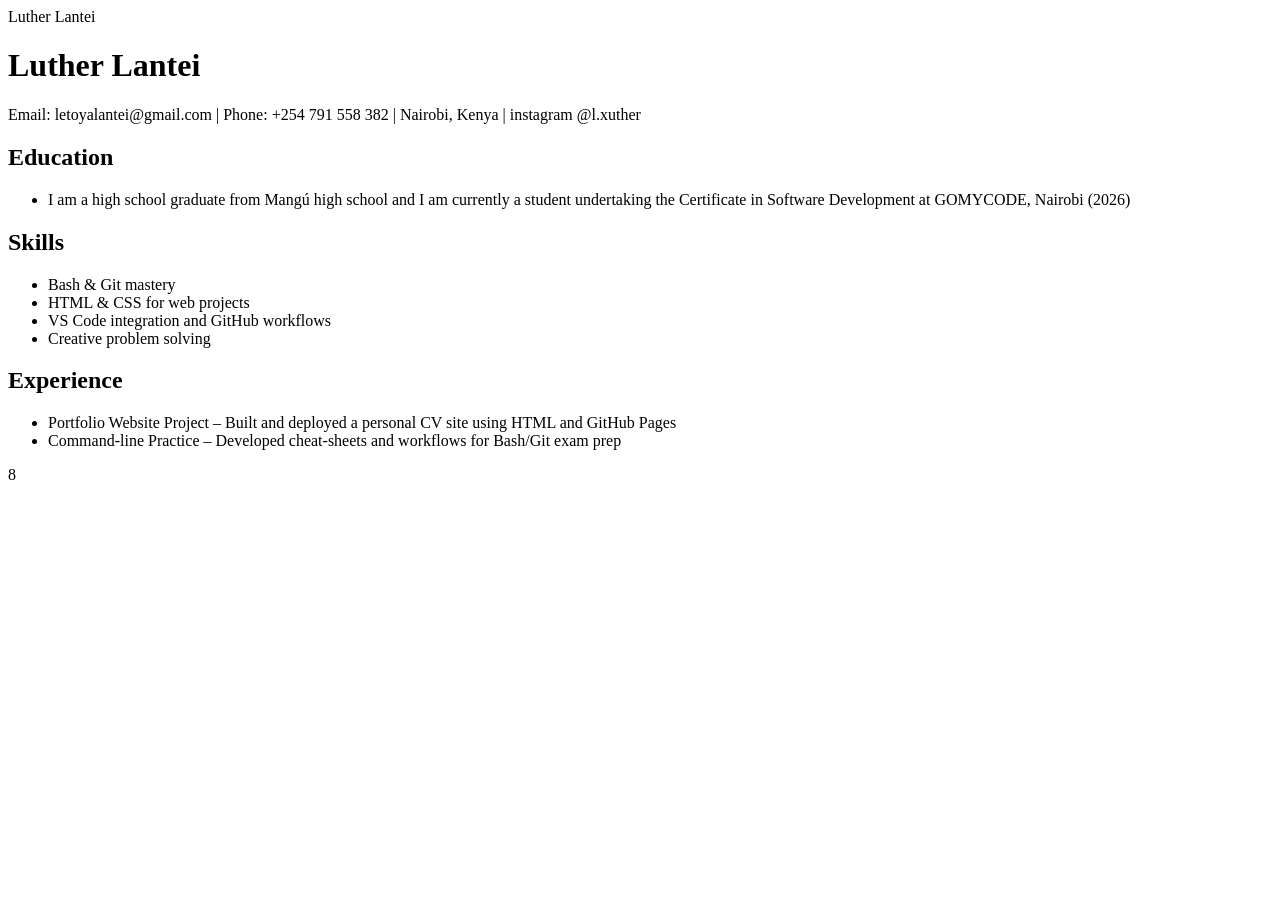
==== index.html @ 810d91b6 "Update index.html" ====
<!doctype html>
<html lang="en">
  <head>
    <meta charset="UTF-8" />
    <meta name="viewport" content="width=device-width, initial-scale=1.0" />
    <title>Document</title>
  </head>
  <body>
    Luther Lantei
  </body>
  <body>
    <h1>Luther Lantei</h1>
    <p>
      Email: letoyalantei@gmail.com | Phone: +254 791 558 382 | Nairobi, Kenya | instagram @l.xuther
    </p>

    <h2>Education</h2>
    <ul>
      <li>I am a high school graduate from Mangú high school and I am currently a student undertaking the Certificate in Software Development at GOMYCODE, Nairobi (2026)</li>
    </ul>

    <h2>Skills</h2>
    <ul>
      <li>Bash & Git mastery</li>
      <li>HTML & CSS for web projects</li>
      <li>VS Code integration and GitHub workflows</li>
      <li>Creative problem solving</li>
    </ul>

    <h2>Experience</h2>
    <ul>
      <li>
        Portfolio Website Project – Built and deployed a personal CV site using
        HTML and GitHub Pages
      </li>
      <li>
        Command-line Practice – Developed cheat-sheets and workflows for
        Bash/Git exam prep
      </li>
    </ul>
    <ul>
    </ul>
  </body>
</html>
8
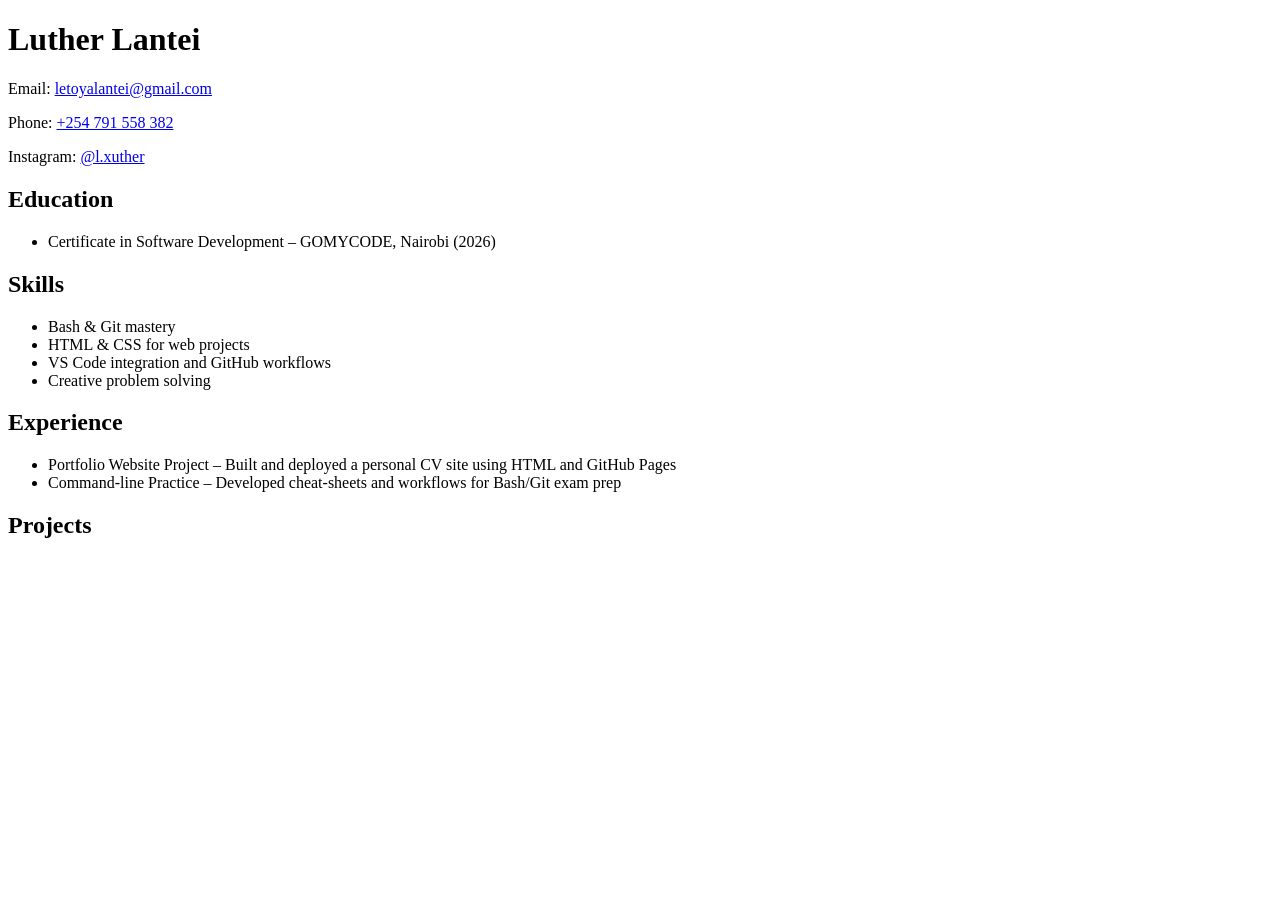
==== commit be7311eb: "Revise index.html with updated title and contact info Updated the title and added contact informatio" ====
--- a/index.html
+++ b/index.html
@@ -1,22 +1,27 @@
+
 <!doctype html>
 <html lang="en">
   <head>
     <meta charset="UTF-8" />
     <meta name="viewport" content="width=device-width, initial-scale=1.0" />
-    <title>Document</title>
+    <title>Luther Lantei Portfolio</title>
   </head>
-  <body>
-    Luther Lantei
-  </body>
+  <body></body>
   <body>
     <h1>Luther Lantei</h1>
     <p>
-      Email: letoyalantei@gmail.com | Phone: +254 791 558 382 | Nairobi, Kenya | instagram @l.xuther
+      Email: <a href="mailto:letoyalantei@gmail.com">letoyalantei@gmail.com</a>
+    </p>
+    <p></p>
+    <p>Phone: <a href="tel:+254791558382">+254 791 558 382</a></p>
+    <p>
+      Instagram:
+      <a href="https://instagram.com/l.xuther" target="_blank">@l.xuther</a>
     </p>
 
     <h2>Education</h2>
     <ul>
-      <li>I am a high school graduate from Mangú high school and I am currently a student undertaking the Certificate in Software Development at GOMYCODE, Nairobi (2026)</li>
+      <li>Certificate in Software Development – GOMYCODE, Nairobi (2026)</li>
     </ul>
 
     <h2>Skills</h2>
@@ -38,8 +43,8 @@
         Bash/Git exam prep
       </li>
     </ul>
-    <ul>
-    </ul>
+
+    <h2>Projects</h2>
+    <ul></ul>
   </body>
 </html>
-8
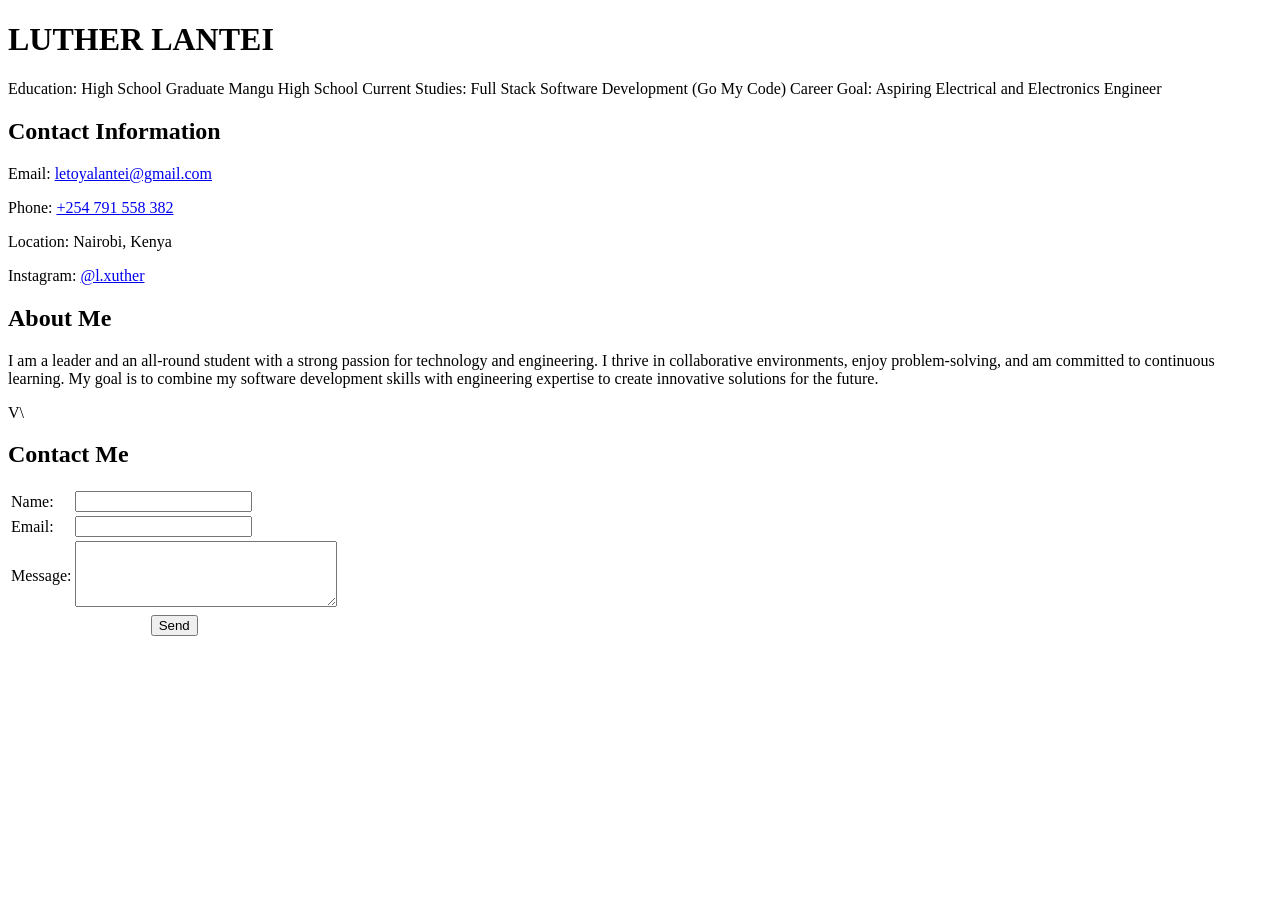
==== commit cca9c7d6: "Update portfolio details and add contact form" ====
--- a/index.html
+++ b/index.html
@@ -1,50 +1,72 @@
-
 <!doctype html>
 <html lang="en">
   <head>
     <meta charset="UTF-8" />
     <meta name="viewport" content="width=device-width, initial-scale=1.0" />
-    <title>Luther Lantei Portfolio</title>
+    <title>Document</title>
   </head>
-  <body></body>
   <body>
-    <h1>Luther Lantei</h1>
+    <h1>LUTHER LANTEI</h1>
+    <p>
+      Education: High School Graduate Mangu High School Current Studies: Full
+      Stack Software Development (Go My Code) Career Goal: Aspiring Electrical
+      and Electronics Engineer
+    </p>
+    <h2>Contact Information</h2>
     <p>
       Email: <a href="mailto:letoyalantei@gmail.com">letoyalantei@gmail.com</a>
     </p>
-    <p></p>
     <p>Phone: <a href="tel:+254791558382">+254 791 558 382</a></p>
+    <p>Location: Nairobi, Kenya</p>
     <p>
       Instagram:
       <a href="https://instagram.com/l.xuther" target="_blank">@l.xuther</a>
     </p>
 
-    <h2>Education</h2>
-    <ul>
-      <li>Certificate in Software Development – GOMYCODE, Nairobi (2026)</li>
-    </ul>
+    <h2>About Me</h2>
+    <p>
+      I am a leader and an all-round student with a strong passion for
+      technology and engineering. I thrive in collaborative environments, enjoy
+      problem-solving, and am committed to continuous learning. My goal is to
+      combine my software development skills with engineering expertise to
+      create innovative solutions for the future.
+    </p>
+  </body>
+  V\
+  <h2>Contact Me</h2>
 
-    <h2>Skills</h2>
-    <ul>
-      <li>Bash & Git mastery</li>
-      <li>HTML & CSS for web projects</li>
-      <li>VS Code integration and GitHub workflows</li>
-      <li>Creative problem solving</li>
-    </ul>
+  <form
+    action="mailto:letoyalantei@gmail.com"
+    method="post"
+    enctype="text/plain"
+  >
+    <table>
+      <tr>
+        <td><label for="name">Name:</label></td>
+        <td><input type="text" id="name" name="name" required /></td>
+      </tr>
+      <tr>
+        <td><label for="email">Email:</label></td>
+        <td><input type="email" id="email" name="email" required /></td>
+      </tr>
+      <tr>
+        <td><label for="message">Message:</label></td>
+        <td>
+          <textarea
+            id="message"
+            name="message"
+            rows="4"
+            cols="30"
+            required
+          ></textarea>
+        </td>
+      </tr>
+      <tr>
+        <td colspan="2" style="text-align: center">
+          <button type="submit">Send</button>
+        </td>
+      </tr>
+    </table>
+  </form>
+</html>
 
-    <h2>Experience</h2>
-    <ul>
-      <li>
-        Portfolio Website Project – Built and deployed a personal CV site using
-        HTML and GitHub Pages
-      </li>
-      <li>
-        Command-line Practice – Developed cheat-sheets and workflows for
-        Bash/Git exam prep
-      </li>
-    </ul>
-
-    <h2>Projects</h2>
-    <ul></ul>
-  </body>
-</html>
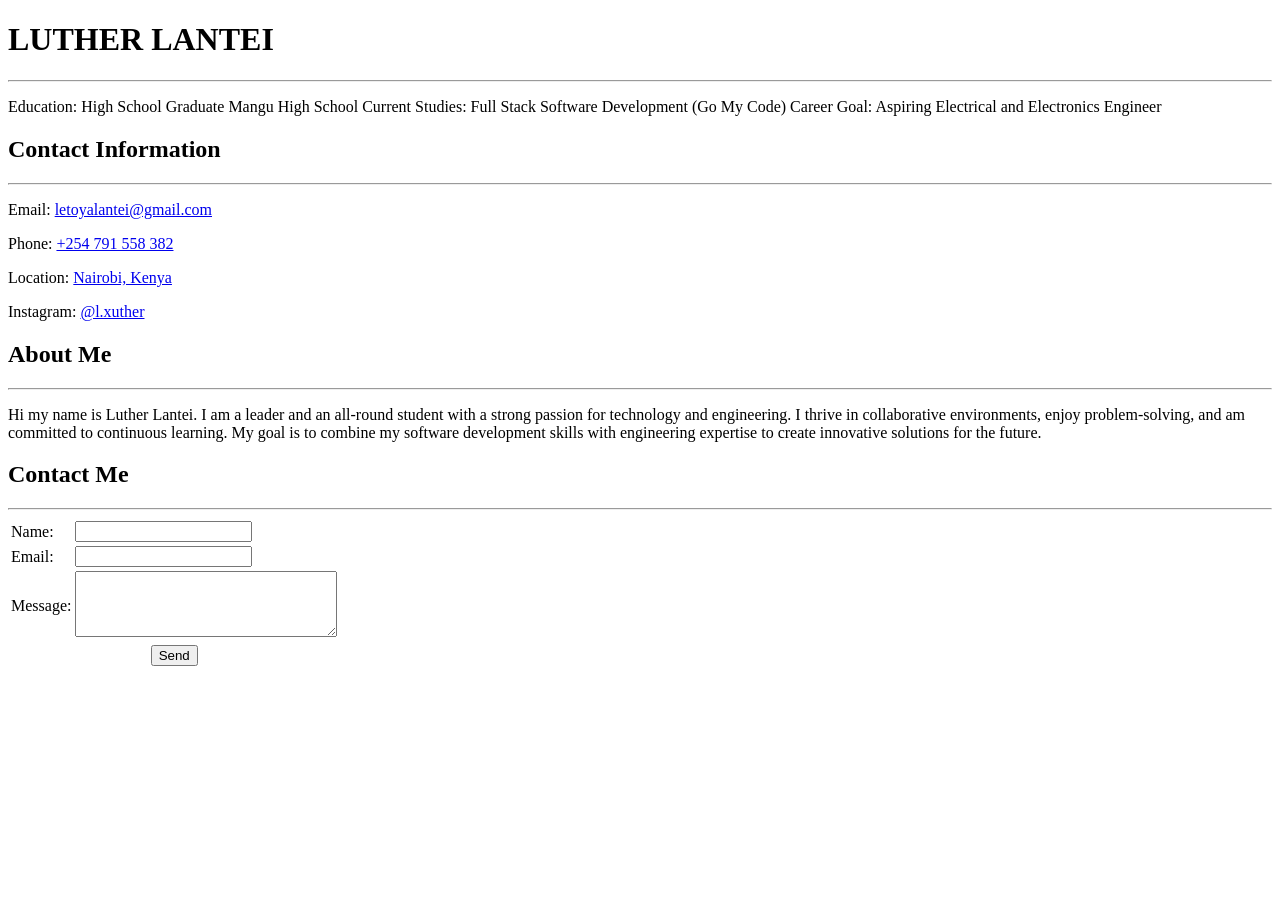
==== commit 28556775: "updated CV" ====
--- a/index.html
+++ b/index.html
@@ -7,34 +7,41 @@
   </head>
   <body>
     <h1>LUTHER LANTEI</h1>
+    <hr />
     <p>
       Education: High School Graduate Mangu High School Current Studies: Full
       Stack Software Development (Go My Code) Career Goal: Aspiring Electrical
       and Electronics Engineer
     </p>
     <h2>Contact Information</h2>
+    <hr />
     <p>
       Email: <a href="mailto:letoyalantei@gmail.com">letoyalantei@gmail.com</a>
     </p>
     <p>Phone: <a href="tel:+254791558382">+254 791 558 382</a></p>
-    <p>Location: Nairobi, Kenya</p>
+    <p><p>
+  Location:
+  <a href="https://www.google.com/maps?q=Nairobi,+Kenya" target="_blank">
+    Nairobi, Kenya
+  </a>
+</p></p>
     <p>
       Instagram:
       <a href="https://instagram.com/l.xuther" target="_blank">@l.xuther</a>
     </p>
 
     <h2>About Me</h2>
+    <hr />
     <p>
-      I am a leader and an all-round student with a strong passion for
-      technology and engineering. I thrive in collaborative environments, enjoy
-      problem-solving, and am committed to continuous learning. My goal is to
-      combine my software development skills with engineering expertise to
-      create innovative solutions for the future.
+      Hi my name is Luther Lantei. I am a leader and an all-round student with a
+      strong passion for technology and engineering. I thrive in collaborative
+      environments, enjoy problem-solving, and am committed to continuous
+      learning. My goal is to combine my software development skills with
+      engineering expertise to create innovative solutions for the future.
     </p>
   </body>
-  V\
   <h2>Contact Me</h2>
-
+  <hr />
   <form
     action="mailto:letoyalantei@gmail.com"
     method="post"
@@ -69,4 +76,3 @@
     </table>
   </form>
 </html>
-
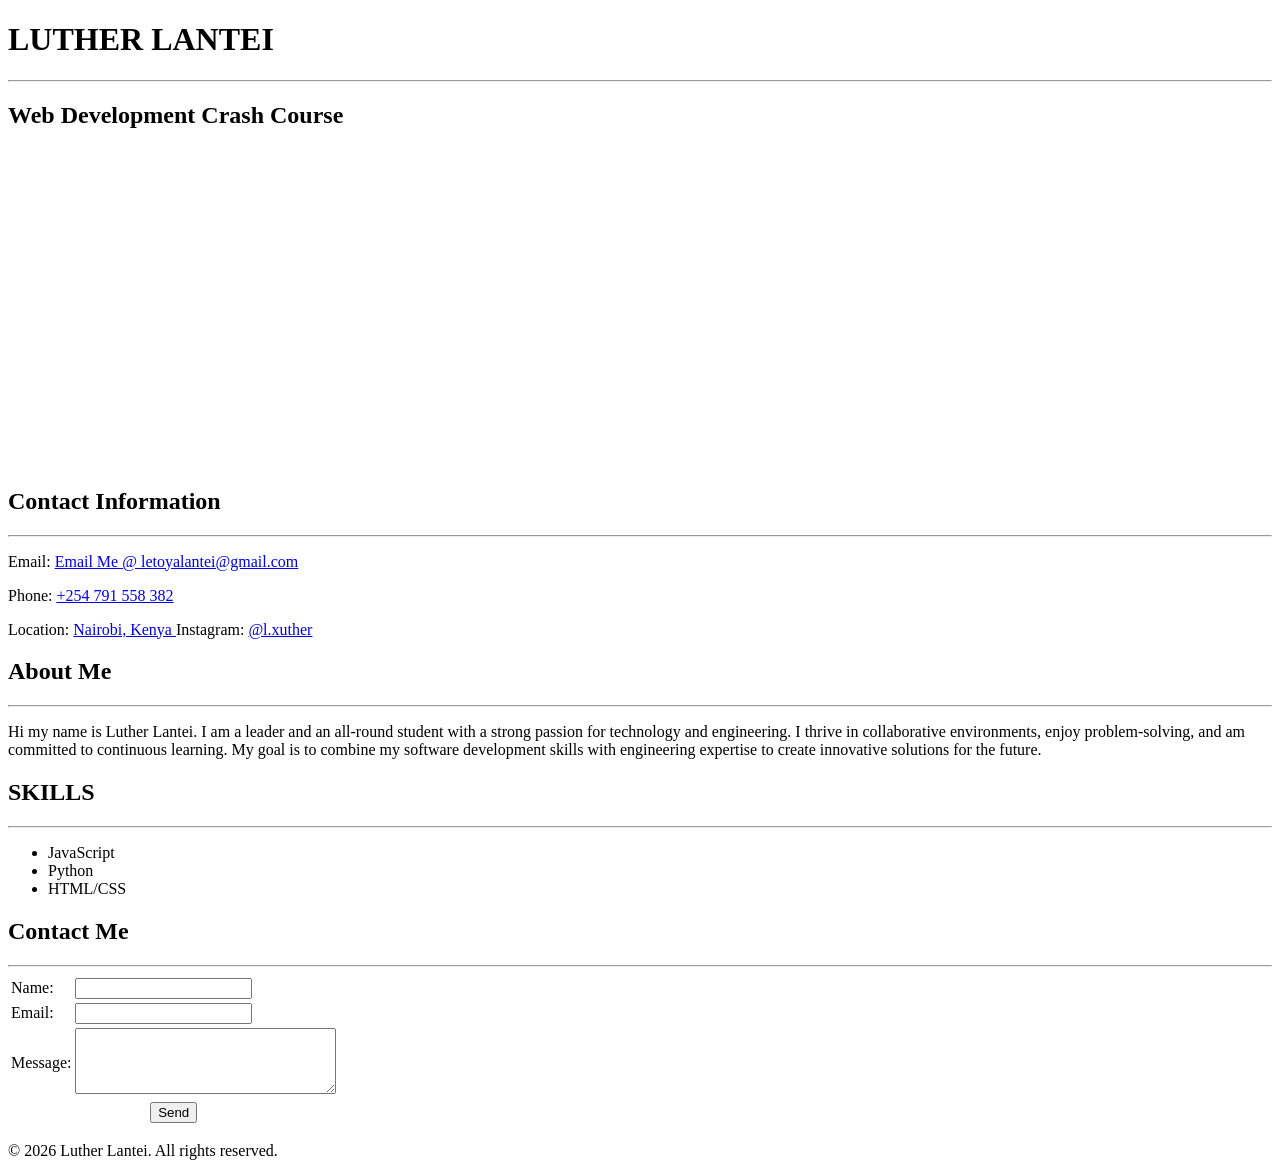
==== commit 662055f1: "Add complete Portfolio CV with navbar, sections, video, projects, and contact form" ====
--- a/index.html
+++ b/index.html
@@ -6,43 +6,69 @@
     <title>Document</title>
   </head>
   <body>
-    <h1>LUTHER LANTEI</h1>
+    <header>
+      <h1>LUTHER LANTEI</h1>
+    </header>
     <hr />
-    <p>
-      Education: High School Graduate Mangu High School Current Studies: Full
-      Stack Software Development (Go My Code) Career Goal: Aspiring Electrical
-      and Electronics Engineer
+ <section id="learning-video">
+  <h2>Web Development Crash Course</h2>
+  <iframe width="560" height="315" 
+    src="https://www.youtube.com/embed/qz0aGYrrlhU" 
+    title="Web Development Crash Course" 
+    frameborder="0" 
+    allow="accelerometer; autoplay; clipboard-write; encrypted-media; gyroscope; picture-in-picture" 
+    allowfullscreen>
+  </iframe>
+</section>
+
     </p>
     <h2>Contact Information</h2>
     <hr />
     <p>
-      Email: <a href="mailto:letoyalantei@gmail.com">letoyalantei@gmail.com</a>
+      Email:
+      <a href="mailto:letoyalantei@gmail.com"
+        >Email Me @ letoyalantei@gmail.com</a
+      >
     </p>
+    <section id="contact-info">
     <p>Phone: <a href="tel:+254791558382">+254 791 558 382</a></p>
-    <p><p>
-  Location:
-  <a href="https://www.google.com/maps?q=Nairobi,+Kenya" target="_blank">
-    Nairobi, Kenya
-  </a>
-</p></p>
     <p>
+      Location:
+      <a href="https://www.google.com/maps?q=Nairobi,+Kenya" target="_blank">
+        Nairobi, Kenya
+      </a>
+   
       Instagram:
       <a href="https://instagram.com/l.xuther" target="_blank">@l.xuther</a>
     </p>
+    </section>
+    <section id="about-me">
+      </body>
 
-    <h2>About Me</h2>
-    <hr />
-    <p>
-      Hi my name is Luther Lantei. I am a leader and an all-round student with a
-      strong passion for technology and engineering. I thrive in collaborative
-      environments, enjoy problem-solving, and am committed to continuous
-      learning. My goal is to combine my software development skills with
-      engineering expertise to create innovative solutions for the future.
-    </p>
-  </body>
-  <h2>Contact Me</h2>
-  <hr />
-  <form
+      <h2>About Me</h2>
+      <hr />
+      <p>
+        Hi my name is Luther Lantei. I am a leader and an all-round student with a
+        strong passion for technology and engineering. I thrive in collaborative
+        environments, enjoy problem-solving, and am committed to continuous
+        learning. My goal is to combine my software development skills with
+        engineering expertise to create innovative solutions for the future.
+      </p>
+    </section>
+    <section id="my-projects">
+      <h2>SKILLS</h2>
+      <hr />
+    
+      <ul>
+        <li>JavaScript</li>
+        <li>Python</li>
+        <li>HTML/CSS</li>
+      </ul>
+    </section>
+    <section id="contact">
+      <h2>Contact Me</h2>
+      <hr />
+      <form
     action="mailto:letoyalantei@gmail.com"
     method="post"
     enctype="text/plain"
@@ -75,4 +101,10 @@
       </tr>
     </table>
   </form>
+  <section>
+    <footer>
+      <p> &copy; 2026 Luther Lantei. All rights reserved.</p>
+    </footer>
+  </section>
+  <body>
 </html>
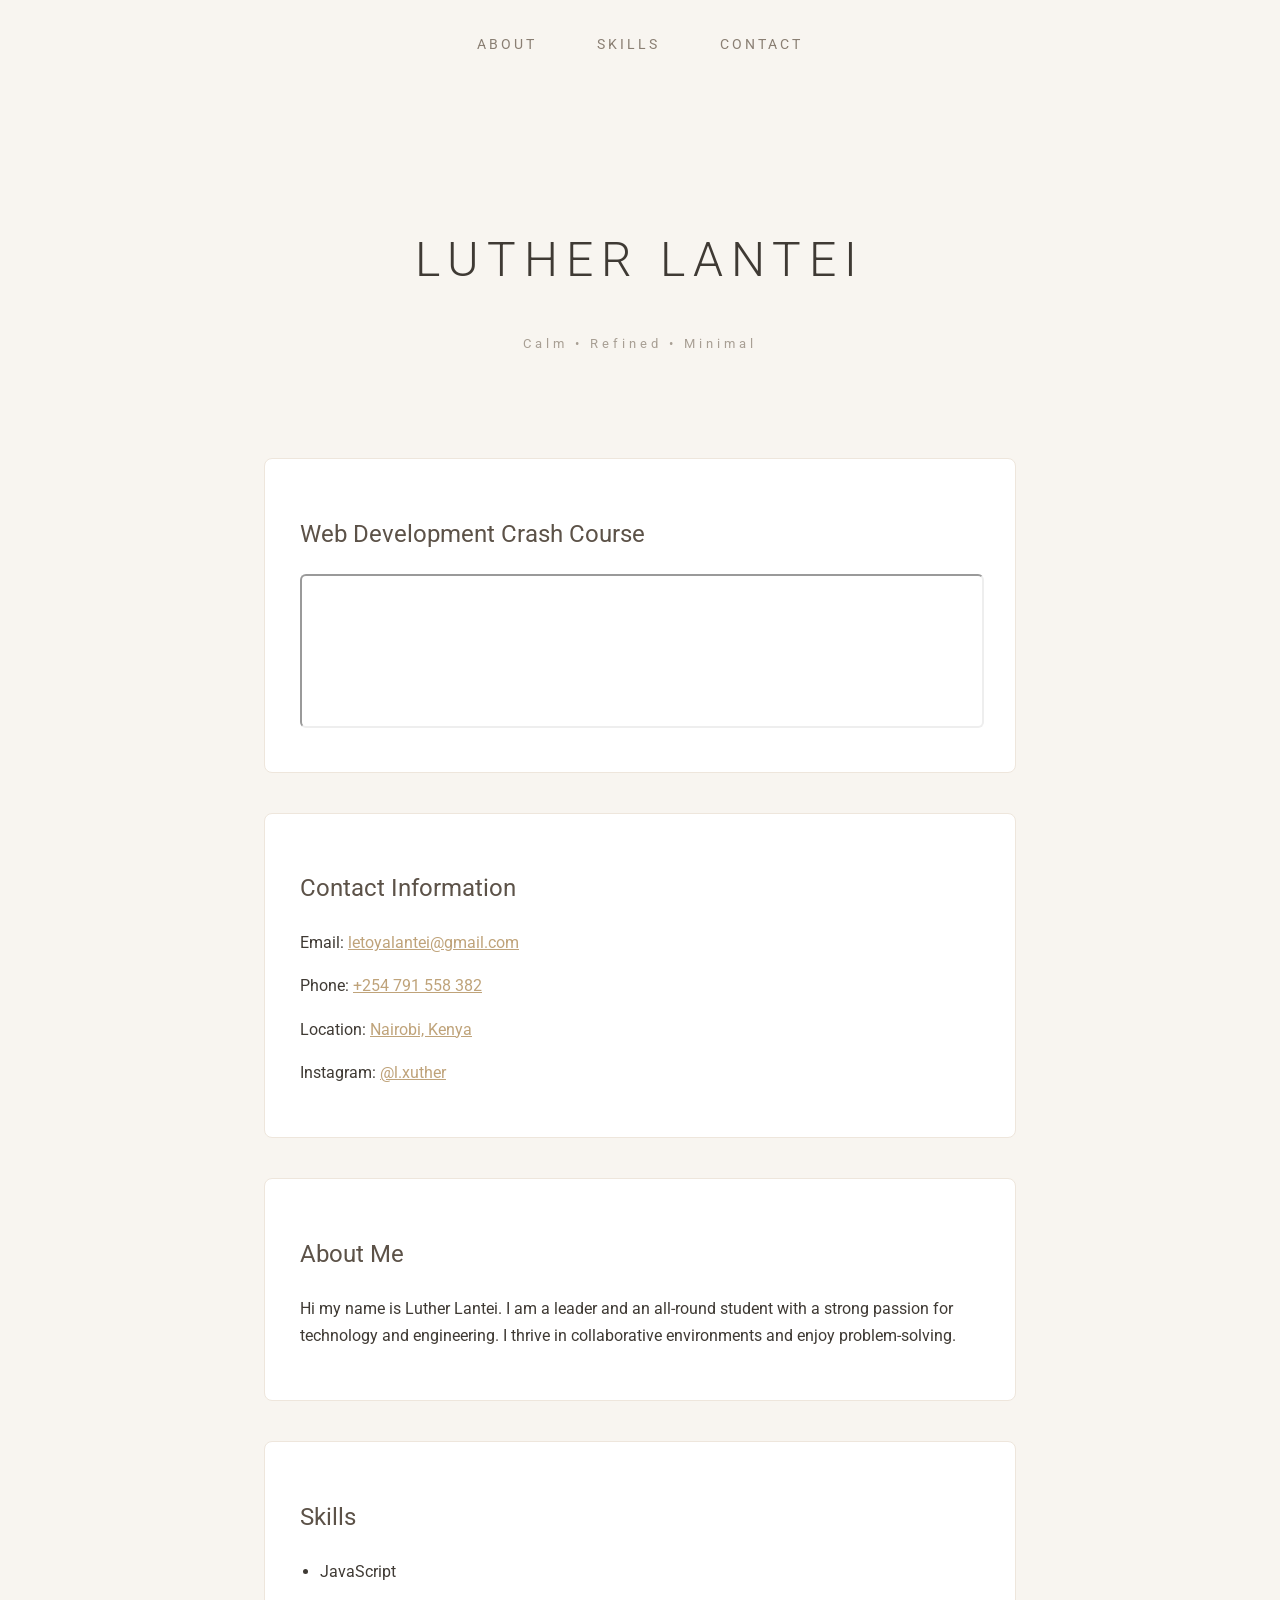
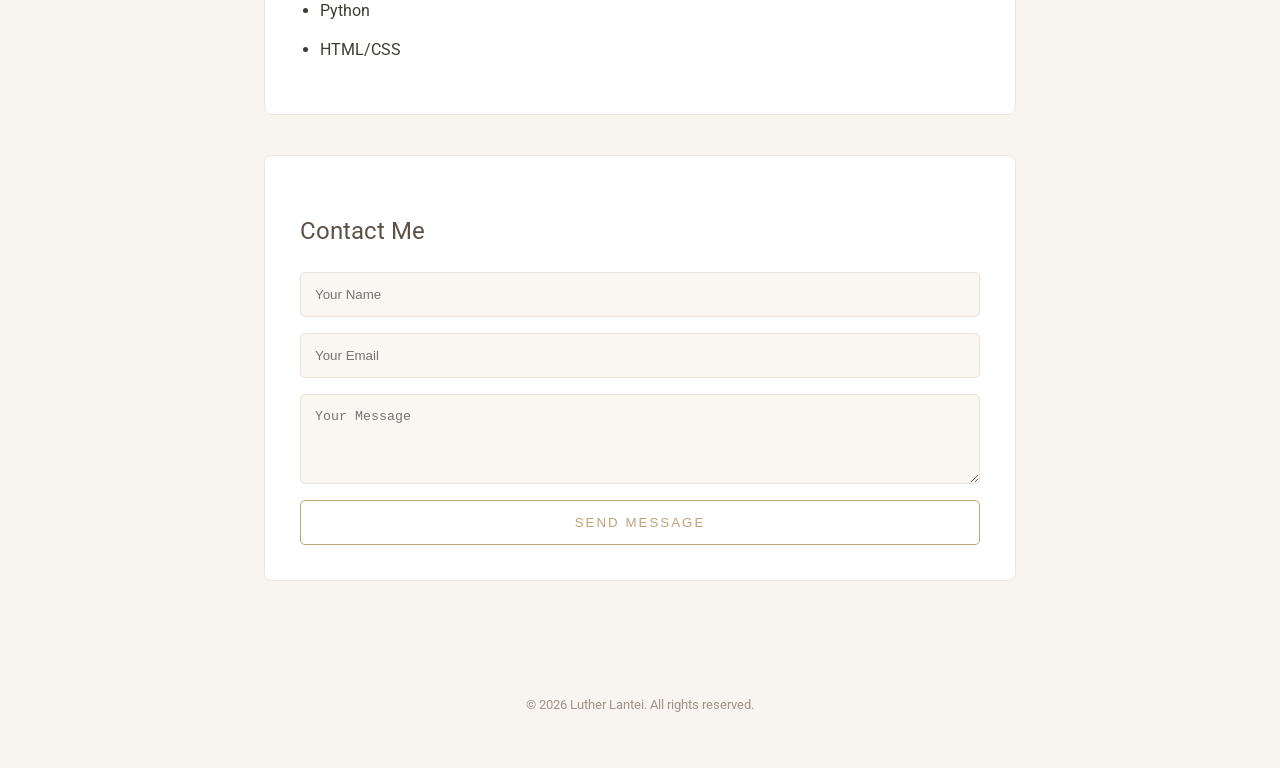
==== commit 5e073da5: "Initial portfolio submission" ====
--- a/index.html
+++ b/index.html
@@ -3,108 +3,101 @@
   <head>
     <meta charset="UTF-8" />
     <meta name="viewport" content="width=device-width, initial-scale=1.0" />
-    <title>Document</title>
+    <title>Luther Lantei Portfolio</title>
+
+    <!-- Roboto Font -->
+    <link
+      href="https://fonts.googleapis.com/css2?family=Roboto:wght@300;400;500;700&display=swap"
+      rel="stylesheet"
+    />
+
+    <!-- Link CSS -->
+    <link rel="stylesheet" href="styles.css" />
   </head>
+
   <body>
-    <header>
-      <h1>LUTHER LANTEI</h1>
+    <!-- NAVBAR -->
+    <nav class="navbar">
+      <ul class="nav-list">
+        <li><a href="#about-me">About</a></li>
+        <li><a href="#my-projects">Skills</a></li>
+        <li><a href="#contact">Contact</a></li>
+      </ul>
+    </nav>
+
+    <!-- HEADER -->
+    <header class="header">
+      <h1 class="main-title">LUTHER LANTEI</h1>
+      <p class="subtitle">Calm • Refined • Minimal</p>
     </header>
-    <hr />
- <section id="learning-video">
-  <h2>Web Development Crash Course</h2>
-  <iframe width="560" height="315" 
-    src="https://www.youtube.com/embed/qz0aGYrrlhU" 
-    title="Web Development Crash Course" 
-    frameborder="0" 
-    allow="accelerometer; autoplay; clipboard-write; encrypted-media; gyroscope; picture-in-picture" 
-    allowfullscreen>
-  </iframe>
-</section>
 
-    </p>
-    <h2>Contact Information</h2>
-    <hr />
-    <p>
-      Email:
-      <a href="mailto:letoyalantei@gmail.com"
-        >Email Me @ letoyalantei@gmail.com</a
-      >
-    </p>
-    <section id="contact-info">
-    <p>Phone: <a href="tel:+254791558382">+254 791 558 382</a></p>
-    <p>
-      Location:
-      <a href="https://www.google.com/maps?q=Nairobi,+Kenya" target="_blank">
-        Nairobi, Kenya
-      </a>
-   
-      Instagram:
-      <a href="https://instagram.com/l.xuther" target="_blank">@l.xuther</a>
-    </p>
+    <!-- VIDEO -->
+    <section id="learning-video" class="card">
+      <h2 class="section-title">Web Development Crash Course</h2>
+      <iframe
+        src="https://www.youtube.com/embed/qz0aGYrrlhU"
+        allowfullscreen
+      ></iframe>
     </section>
-    <section id="about-me">
-      </body>
 
-      <h2>About Me</h2>
-      <hr />
+    <!-- CONTACT INFO -->
+    <section id="contact-info" class="card">
+      <h2 class="section-title">Contact Information</h2>
       <p>
-        Hi my name is Luther Lantei. I am a leader and an all-round student with a
-        strong passion for technology and engineering. I thrive in collaborative
-        environments, enjoy problem-solving, and am committed to continuous
-        learning. My goal is to combine my software development skills with
-        engineering expertise to create innovative solutions for the future.
+        Email:
+        <a href="mailto:letoyalantei@gmail.com">letoyalantei@gmail.com</a>
+      </p>
+      <p>Phone: <a href="tel:+254791558382">+254 791 558 382</a></p>
+      <p>
+        Location:
+        <a href="https://www.google.com/maps?q=Nairobi,+Kenya" target="_blank"
+          >Nairobi, Kenya</a
+        >
+      </p>
+      <p>
+        Instagram:
+        <a href="https://instagram.com/l.xuther" target="_blank">@l.xuther</a>
       </p>
     </section>
-    <section id="my-projects">
-      <h2>SKILLS</h2>
-      <hr />
-    
-      <ul>
+
+    <!-- ABOUT -->
+    <section id="about-me" class="card">
+      <h2 class="section-title">About Me</h2>
+      <p>
+        Hi my name is Luther Lantei. I am a leader and an all-round student with
+        a strong passion for technology and engineering. I thrive in
+        collaborative environments and enjoy problem-solving.
+      </p>
+    </section>
+
+    <!-- SKILLS -->
+    <section id="my-projects" class="card">
+      <h2 class="section-title">Skills</h2>
+      <ul class="skills-list">
         <li>JavaScript</li>
         <li>Python</li>
         <li>HTML/CSS</li>
       </ul>
     </section>
-    <section id="contact">
-      <h2>Contact Me</h2>
-      <hr />
+
+    <!-- CONTACT FORM -->
+    <section id="contact" class="card">
+      <h2 class="section-title">Contact Me</h2>
       <form
-    action="mailto:letoyalantei@gmail.com"
-    method="post"
-    enctype="text/plain"
-  >
-    <table>
-      <tr>
-        <td><label for="name">Name:</label></td>
-        <td><input type="text" id="name" name="name" required /></td>
-      </tr>
-      <tr>
-        <td><label for="email">Email:</label></td>
-        <td><input type="email" id="email" name="email" required /></td>
-      </tr>
-      <tr>
-        <td><label for="message">Message:</label></td>
-        <td>
-          <textarea
-            id="message"
-            name="message"
-            rows="4"
-            cols="30"
-            required
-          ></textarea>
-        </td>
-      </tr>
-      <tr>
-        <td colspan="2" style="text-align: center">
-          <button type="submit">Send</button>
-        </td>
-      </tr>
-    </table>
-  </form>
-  <section>
-    <footer>
-      <p> &copy; 2026 Luther Lantei. All rights reserved.</p>
+        class="contact-form"
+        action="mailto:letoyalantei@gmail.com"
+        method="post"
+      >
+        <input type="text" placeholder="Your Name" required />
+        <input type="email" placeholder="Your Email" required />
+        <textarea placeholder="Your Message" rows="4" required></textarea>
+        <button class="btn" type="submit">Send Message</button>
+      </form>
+    </section>
+
+    <!-- FOOTER -->
+    <footer class="footer">
+      <p>&copy; 2026 Luther Lantei. All rights reserved.</p>
     </footer>
-  </section>
-  <body>
+  </body>
 </html>
--- a/styles.css
+++ b/styles.css
@@ -0,0 +1,133 @@
+/* GLOBAL */
+body {
+  margin: 0;
+  font-family: "Roboto", sans-serif;
+  background: #f8f5f0;
+  color: #3f3a34;
+  line-height: 1.7;
+}
+
+/* NAVBAR (INLINE USING FLEX) */
+.navbar {
+  padding: 30px 0;
+}
+
+.nav-list {
+  list-style: none;
+  display: flex;
+  justify-content: center;
+  gap: 60px;
+  margin: 0;
+  padding: 0;
+}
+
+.nav-list a {
+  text-decoration: none;
+  color: #8a7f73;
+  font-size: 0.85rem;
+  letter-spacing: 3px;
+  text-transform: uppercase;
+}
+
+.nav-list a:hover {
+  color: #bfa37a;
+}
+
+/* HEADER */
+.header {
+  text-align: center;
+  padding: 100px 20px 50px;
+}
+
+.main-title {
+  font-size: 3rem;
+  font-weight: 300;
+  letter-spacing: 8px;
+}
+
+.subtitle {
+  color: #a89f94;
+  font-size: 0.8rem;
+  letter-spacing: 4px;
+}
+
+/* CARDS */
+.card {
+  background: #ffffff;
+  margin: 40px auto;
+  padding: 35px;
+  border-radius: 8px;
+  width: 82%;
+  max-width: 680px;
+  border: 1px solid #eee6dc;
+}
+
+.section-title {
+  margin-bottom: 20px;
+  font-weight: 400;
+  color: #5c5248;
+}
+
+/* VIDEO */
+iframe {
+  width: 100%;
+  border-radius: 6px;
+}
+
+/* LIST */
+.skills-list {
+  padding-left: 20px;
+}
+
+.skills-list li {
+  margin: 12px 0;
+}
+
+/* LINKS */
+a {
+  color: #bfa37a;
+}
+
+a:hover {
+  color: #9d7f5a;
+}
+
+/* FORM */
+.contact-form {
+  display: flex;
+  flex-direction: column;
+  gap: 16px;
+}
+
+input,
+textarea {
+  padding: 14px;
+  border: 1px solid #eae2d8;
+  border-radius: 5px;
+  background: #faf7f2;
+}
+
+.btn {
+  background: transparent;
+  border: 1px solid #bfa37a;
+  color: #bfa37a;
+  padding: 14px;
+  border-radius: 5px;
+  cursor: pointer;
+  letter-spacing: 2px;
+  text-transform: uppercase;
+}
+
+.btn:hover {
+  background: #bfa37a;
+  color: white;
+}
+
+/* FOOTER */
+.footer {
+  text-align: center;
+  padding: 40px;
+  margin-top: 60px;
+  font-size: 0.8rem;
+  color: #9e9488;
+}
